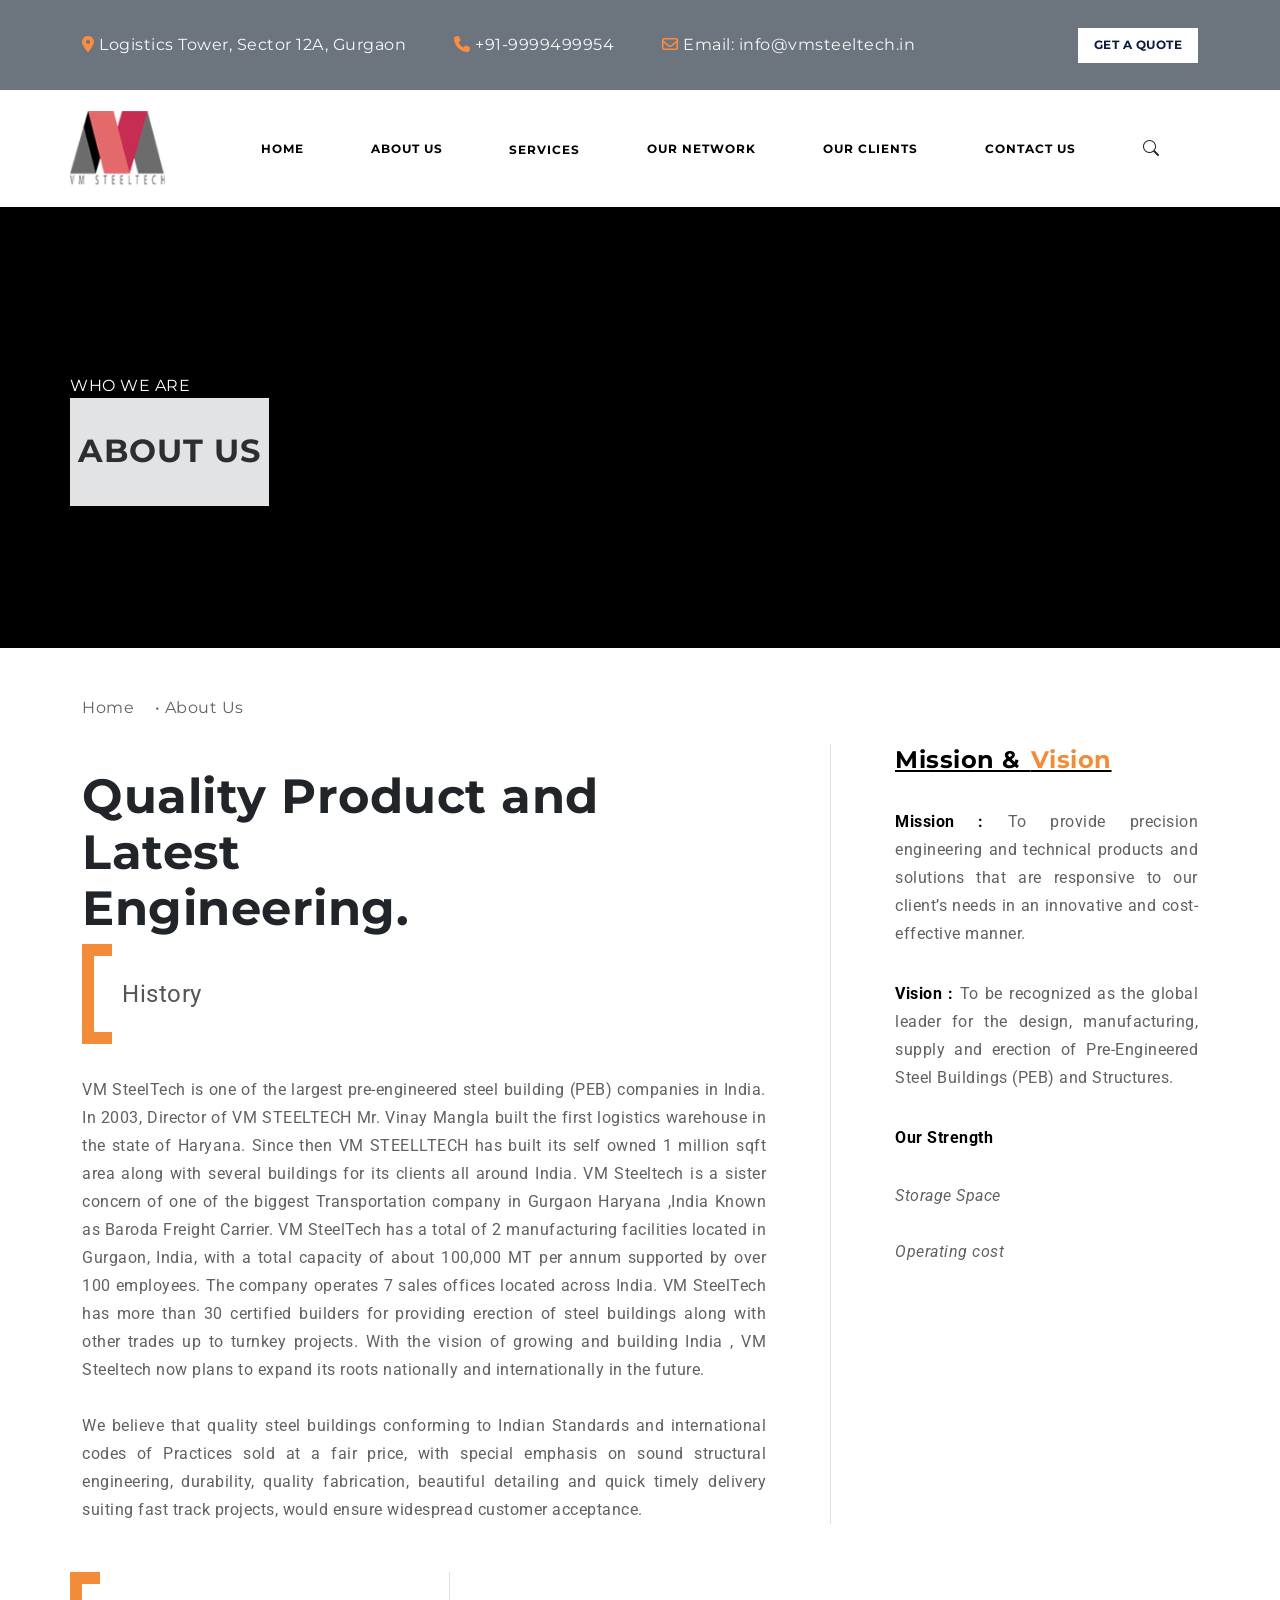
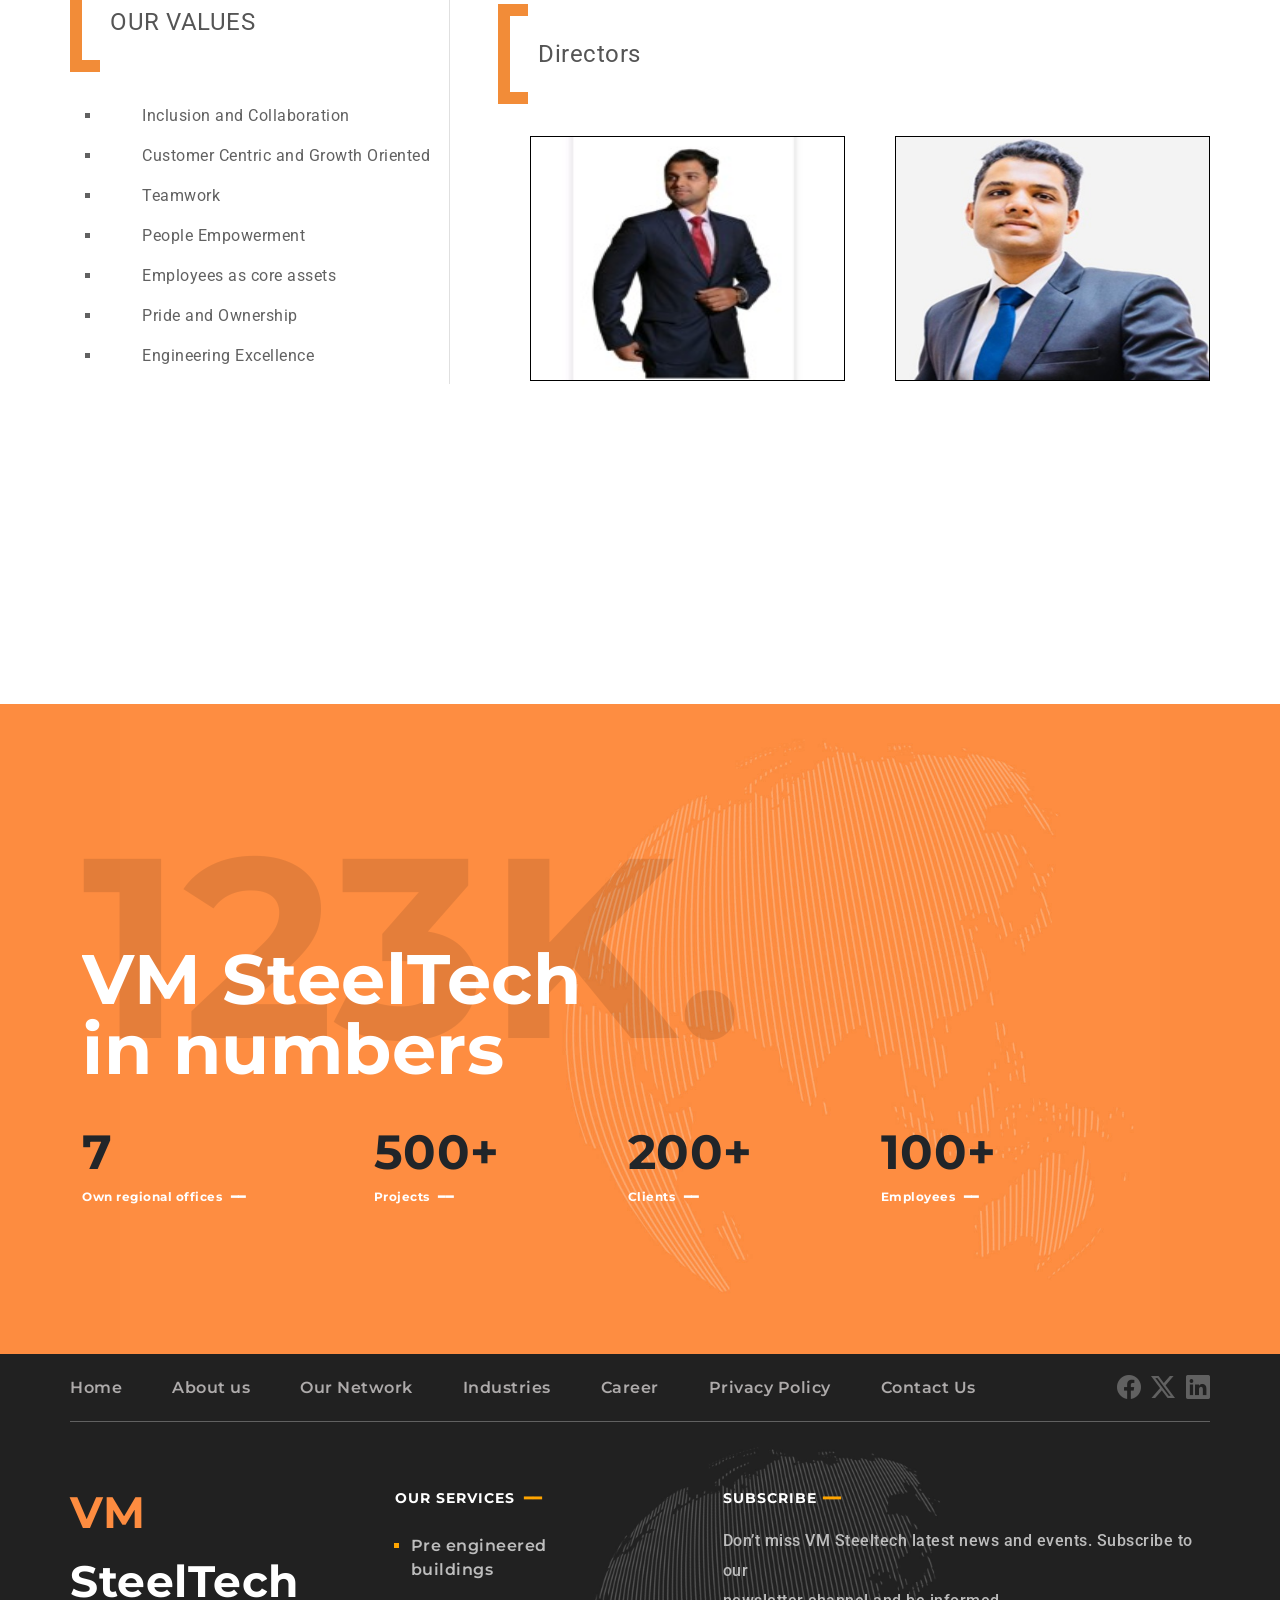
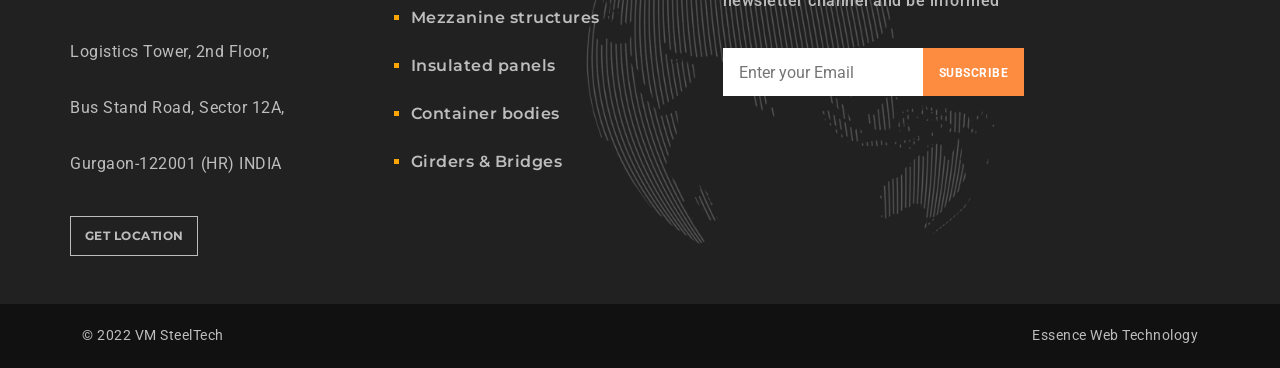
==== Aboutus.html @ c7e27b88 "Initial commit" ====
<!DOCTYPE html>
<html lang="en">

<head>
    <meta charset="UTF-8">
    <meta name="viewport" content="width=device-width, initial-scale=1.0">
    <title>Top Navbar</title>

    <link rel="preconnect" href="https://fonts.googleapis.com">
    <link rel="preconnect" href="https://fonts.gstatic.com" crossorigin>
    <link
        href="https://fonts.googleapis.com/css2?family=Montserrat:ital,wght@0,100..900;1,100..900&family=Poppins:ital,wght@0,100;0,200;0,300;0,400;0,500;0,600;0,700;0,800;0,900;1,100;1,200;1,300;1,400;1,500;1,600;1,700;1,800;1,900&family=Roboto:ital,wght@0,100..900;1,100..900&display=swap"
        rel="stylesheet">

    <link rel="stylesheet" href="https://cdn.jsdelivr.net/npm/bootstrap-icons@1.13.1/font/bootstrap-icons.min.css">
    <link href="https://cdn.jsdelivr.net/npm/bootstrap@5.3.8/dist/css/bootstrap.min.css" rel="stylesheet">
    <link href="https://cdn.jsdelivr.net/npm/bootstrap@5.3.8/dist/css/bootstrap.min.css" rel="stylesheet">
    <link rel="stylesheet" href="https://cdnjs.cloudflare.com/ajax/libs/font-awesome/6.7.2/css/all.min.css">
    <link href="https://cdn.jsdelivr.net/npm/bootstrap@5.3.8/dist/css/bootstrap.min.css" rel="stylesheet">
    <link rel="stylesheet" href="https://cdn.jsdelivr.net/npm/bootstrap-icons@1.11.3/font/bootstrap-icons.min.css">


    <link rel="stylesheet" href="style.css">
</head>

<body>
    <script src="https://cdn.jsdelivr.net/npm/bootstrap@5.3.8/dist/js/bootstrap.bundle.min.js"></script>

    <div class="whole-content">

        <div class="top-bar bg-secondary align-content-center" style="height:10vh">
            <div class="container">
                <div class=" top d-flex  align-content-center">
                    <div class="d-flex flex-column flex-md-row align-self-center" ;">
                        <div class="nav me-5">
                            <a class="text-decoration-none text-light" href="#">
                                <i class="fas fa-location-dot"></i>
                                Logistics Tower, Sector 12A, Gurgaon
                            </a>
                        </div>

                        <div class="nav me-5">
                            <a class="text-decoration-none text-light" href="#">
                                <i class="fas fa-phone"></i>
                                +91-9999499954
                            </a>
                        </div>
                        <div class="nav me-5">
                            <a class="text-decoration-none text-light" href="#">
                                <i class="far fa-envelope"></i>
                                Email: info@vmsteeltech.in
                            </a>
                        </div>
                    </div>
                    <div class=" d-flex align-items-center quote-btn-container">
                        <button class="quote-btn ">
                            GET A QUOTE
                        </button>
                    </div>
                </div>
            </div>
        </div>
        <div class="container nav-content d-flex align-items-center" style="height: 13vh;">

            <div class="logo-div">
                <img class="logo" src="vm-steels-logo.png" width="100" height="75" alt="Logo">
            </div>

            <div class="nav-links desktop-menu align-items-center">
                <a class="link fw-bold m-3" href="index.html">HOME</a>
                <a class="link fw-bold m-3" href="Aboutus.html">ABOUT US</a>
                <div class="services-menu m-3">
                    <a class="link fw-bold" href="#">SERVICES</a>

                    <div class="services-dropdown">
                        <a href="./services.html">Pre Engineered Buildings</a>
                        <a href="./mezzanine.html">Mezzanine Structures</a>
                        <a href="./insulated.html">Insulated Panels</a>
                        <a href="./container.html">Container Bodies</a>
                        <a href="./griders.html">Girders & Bridges</a>
                    </div>
                </div>
                <a class="link fw-bold m-3" href="./Ournetwork.html">OUR NETWORK</a>
                <a class="link fw-bold m-3" href="./ourclients.html">OUR CLIENTS</a>
                <a class="link fw-bold m-3" href="./contactus.html">CONTACT US</a>

                <i class="bi bi-search m-3"></i>
            </div>

            <button class="navbar-toggler ms-auto border-0 bg-transparent" type="button" data-bs-toggle="offcanvas"
                data-bs-target="#mobileMenu">

                <i class="bi bi-list"></i>

            </button>

            <div class="offcanvas offcanvas-start" tabindex="-1" id="mobileMenu">

                <div class="offcanvas-header">

                    <button type="button" class="btn-close ms-auto" data-bs-dismiss="offcanvas">
                    </button>

                </div>

                <div class="offcanvas-body">

                    <div class="mobile-menu">

                        <a class="link" href="./index.html">HOME</a>

                        <a class="link" href="Aboutus.html">ABOUT US</a>

                        <details class="mobile-services">

                            <summary>SERVICES</summary>

                            <div class="mobile-submenu">

                                <a href="./services.html">Pre Engineered Buildings</a>
                                <a href="./mezzanine.html">Mezzanine Structures</a>
                                <a href="./insulated.html">Insulated Panels</a>
                                <a href="./container.html">Container Bodies</a>
                                <a href="./griders.html">Girders & Bridges</a>

                            </div>

                        </details>

                        <a class="link" href="./Ournetwork.html">OUR NETWORK</a>

                        <a class="link" href="./ourclients.html">OUR CLIENTS</a>

                        <a class="link" href="./contactus.html">CONTACT US</a>

                        <i class="bi bi-search"></i>

                    </div>

                </div>
            </div>

        </div>
        <div class="container-fluid hero-section d-flex justify-content-md-between bg-black text-white "
            style="height: 49vh; width:100%;">
            <div class="container hero-part">
                <div class="d-flex align-items-center">
                    <header class="section-header1" style="height:12vh">
                        <p class="para2 m-0">WHO WE ARE</p>
                        <h1
                            class=" h-100 heading fw-bold bg-secondary-subtle text-secondary-emphasis d-flex  align-items-center p-2">
                            ABOUT US</h1>

                    </header>
                </div>
            </div>
        </div>

        <div class="container mt-5">
            <div class="row col-row">
                <div class=" col-12 col-lg-8 top-left">
                    <div class="heading-top">
                        <a class="link1" href="#">Home</a>
                        <span class="link2">• About Us</span>
                    </div>
                    <div class="heading-part mt-5 ">
                        <h1 class="heading1">
                            Quality Product and Latest <br> Engineering.
                        </h1>
                        <div class="values-section">
                            <div class="left-bracket"></div>
                            <h2>History</h2>
                        </div>
                        <p class="content">
                            VM SteelTech is one of the largest pre-engineered steel building (PEB) companies in
                            India.
                            In
                            2003, Director of VM STEELTECH Mr. Vinay Mangla built the first logistics warehouse in
                            the
                            state
                            of Haryana. Since then VM STEELLTECH has built its self owned 1 million sqft area along
                            with
                            several buildings for its clients all around India. VM Steeltech is a sister concern of
                            one
                            of
                            the biggest Transportation company in Gurgaon Haryana ,India Known as Baroda Freight
                            Carrier. VM
                            SteelTech has a total of 2 manufacturing facilities located in Gurgaon, India, with a
                            total
                            capacity of about 100,000 MT per annum supported by over 100 employees. The company
                            operates
                            7
                            sales offices located across India. VM SteelTech has more than 30 certified builders for
                            providing erection of steel buildings along with other trades up to turnkey projects.
                            With
                            the
                            vision of growing and building India , VM Steeltech now plans to expand its roots
                            nationally
                            and
                            internationally in the future.<br><br>

                            We believe that quality steel buildings conforming to Indian Standards and international
                            codes
                            of Practices sold at a fair price, with special emphasis on sound structural
                            engineering,
                            durability, quality fabrication, beautiful detailing and quick timely delivery suiting
                            fast
                            track projects, would ensure widespread customer acceptance.

                        </p>
                    </div>
                </div>

                <div class=" col-12 col-lg-4 top-right mt-5">
                    <u> Mission & 
                        <span class="text"> Vision</span>
                    </u><br>
                    <p class="content">
                    <p class="para">
                        <b>Mission : </b>
                        To provide precision engineering and technical products and solutions that are
                        responsive to our client’s needs in an innovative and cost-effective manner.<br>
                    <p class="para">
                        <b>Vision :</b> To be recognized as the global leader for the design, manufacturing, supply
                        and
                        erection of Pre-Engineered Steel Buildings (PEB) and Structures.<br>
                    </p>
                    <p class="para">
                        <b>Our Strength</b><br>
                    <p class="para1">Storage Space</p>
                    <p class="para1">Operating cost</p>
                    </p>
                    </p>
                </div>
            </div>
        </div>
        <div>

        </div>
        <div class="container">
            <div class="row col-row">
                <div class="col-12 col-lg-4 bottom-left p-0 mt-5">
                    <div class="values-section value-bracket">
                        <div class="left-bracket "></div>
                        <h2>OUR VALUES</h2>
                    </div>
                    <div class="ul">
                        <ul>
                            <li class="list">Inclusion and Collaboration</li>
                            <li class="list mt-3">Customer Centric and Growth Oriented</li>
                            <li class="list mt-3">Teamwork</li>
                            <li class="list mt-3">People Empowerment</li>
                            <li class="list mt-3">Employees as core assets</li>
                            <li class="list mt-3">Pride and Ownership</li>
                            <li class="list mt-3">Engineering Excellence</li>
                        </ul>
                    </div>
                </div>
                <div class="col-12 col-lg-8 bottom-right mt-5">
                    <div class="directors">
                        <div class="values-section">
                            <div class="left-bracket"></div>
                            <h2>Directors</h2>
                        </div>

                        <div class="images d-flex ">
                            <img class="founders" src="./Pushkar_mangla.jpeg" class="img-fluid" alt=".." width="320px"
                                height="245px">
                            <img class="founders" src="./Anuj_mangla.jpeg" class="img-fluid" alt="..." width="320px"
                                height="245px">
                        </div>

                    </div>
                </div>
            </div>
        </div>

        <div class="container-fluid bottom-container" style="width: 100%; height: 650px;">
            <div class="container bottom-content">
                <div class="title-box1">
                    <div class="background-title">123K.</div>
                    <div class="tech-content">
                        <div class="text-bottom fw-bold">VM SteelTech<br>in numbers </div>
                        <div class="info-contain">
                            <div class="wrap">
                                <div class="office-info fw-bold">
                                    <span class="numbers">7</span>
                                    <span class="details">Own regional offices   ━━</span>
                                </div>
                                <div class="project-info fw-bold">
                                    <span class="numbers">500+</span>
                                    <span class="details">Projects   ━━</span>
                                </div>
                            </div>
                            <div class="wrap">
                                <div class="client-info fw-bold">
                                    <span class="numbers">200+</span>
                                    <span class="details fw-bold">Clients   ━━</span>
                                </div>
                                <div class="employee-info fw-bold">
                                    <span class="numbers">100+</span>
                                    <span class="details">Employees   ━━</span>
                                </div>
                            </div>
                        </div>
                    </div>
                </div>
            </div>
        </div>
    </div>

    <footer class="footer">
        <section class="footer-section">
            <div class="container footer-navbar navigations d-flex align-items-center">
                <div class="content-navbar d-flex fw-bold">
                    <a class="nav-link1" href="..">Home</a>
                    <a class="nav-link1" href="..">About us</a>
                    <a class="nav-link1" href="..">Our Network</a>
                    <a class="nav-link1" href="..">Industries</a>
                    <a class="nav-link1" href="..">Career</a>
                    <a class="nav-link1" href="..">Privacy Policy</a>
                    <a class="nav-link1" href="..">Contact Us</a>
                </div>
                <div class="icons">
                    <a class="social-icons" href=""><i class="bi bi-facebook" ;></i></a>
                    <a class="social-icons" href=""><i class="bi bi-twitter-x"></i></a>
                    <a class="social-icons" href=""><i class="bi bi-linkedin"></i></a>
                </div>
            </div>
            <div class="container footer-container">
                <div class="left-column vm-heading">
                    <h2 class="column-heading">VM</h2>
                    <h2 class="Column-heading1">SteelTech</h2>
                    <div class="para-content">
                        <p class="address">Logistics Tower, 2nd Floor,</p>
                        <p class="address">Bus Stand Road, Sector 12A,</p>
                        <p class="address">Gurgaon-122001 (HR) INDIA</p>
                    </div>
                    <div class="location-button">
                        <button class="button-location">GET LOCATION</button>
                    </div>
                </div>
                <div class="middle-column middle">
                    <div class="middle-column-inner">
                        <h4 class="middle-heading fw-bold">OUR SERVICES
                            <p class="line">   ━━</p>
                        </h4>
                        <ul class="middle-list">
                            <li class="list1">Pre engineered buildings</li>
                            <li class="list1">Mezzanine structures</li>
                            <li class="list1">Insulated panels</li>
                            <li class="list1">Container bodies</li>
                            <li class="list1">Girders & Bridges</li>
                        </ul>
                    </div>
                </div>
                <div class="subscribe-part subs">
                    <h4 class="middle-heading1 fw-bold">SUBSCRIBE
                        <p class="line">  ━━</p>
                    </h4>
                    <p class="middle-para">Don’t miss VM Steeltech latest news and events. Subscribe to
                        our<br>newsletter channel and be informed</p>
                    <form>
                        <input class="email" type="email" placeholder="Enter your Email">
                        <input class="submit-btn fw-bold " type="submit" value="SUBSCRIBE" name="subscribe">
                    </form>
                </div>
            </div>
            <div class=" container-fluid bottom-footer">
                <div class="container bottom-content1">
                    <p footer-heading>© 2022 VM SteelTech</p>
                    <p footer-heading>Essence Web Technology</p>
                </div>
            </div>
        </section>
    </footer>
    </div>
    </div>
    </div>
    </div>
</body>
</html>
---- style.css ----
@import url('https://fonts.googleapis.com/css2?family=Montserrat:ital,wght@0,100..900;1,100..900&family=Poppins:ital,wght@0,100;0,200;0,300;0,400;0,500;0,600;0,700;0,800;0,900;1,100;1,200;1,300;1,400;1,500;1,600;1,700;1,800;1,900&family=Roboto:ital,wght@0,100..900;1,100..900&display=swap');

body {
    font-family: 'montserrat';
    letter-spacing: 0.5px;
}

.quote-btn {
    background: #fff;
    color: #0d1b3e;
    font-weight: 700;
    letter-spacing: 0.5px;
    font-size: 12px;
    border-radius: 0;
    border: none;
    width: 120px;
    height: 35px;
}

.quote-btn:hover {
    background: #ff8c3a;
    color: #fff;
}

.link {
    font-family: "Montserrat";
    text-decoration: none;
    color: #212121;
    font-weight: 700;
    font-size: 12px;
    letter-spacing: 1px;
}

.container-1 {
    gap: 30rem;
    padding: 0px;
    margin-left: 35px;
    margin-right: 35px;
}

.bi2 {
    display: none;
}

.heading {
    font-family: "Montserrat";
    letter-spacing: 1px;
    font-size: 2rem;
    font-weight: 700;
}

.hero-section {
    background-image: url(./Gemini_Generated_Image_j08r9sj08r9sj08r.png);
    background-size: cover;
    background-position: center;
    background-repeat: no-repeat;
}

.link1 {
    font-size: 1rem;
    text-decoration: none;
    color: #616161;
}

.link2 {
    font-size: 1rem;
    text-decoration: none;
    color: #616161;
    margin-left: 1rem;
}


.history {
    font-size: 28px;
    color: #4a4a4a;
    font-weight: 400;
}

.heading1 {
    font-size: 3rem;
    font-weight: 700;
    line-height: 56px;
}

.content {
    font-family: "Roboto";
    font-size: 1rem;
    color: #616161;
    line-height: 28px;
    font-weight: 400;
    letter-spacing: 0.5;
    text-align: justify;
}

u {
    color: black;
    font-family: "Montserrat";
    font-size: 24px;
    font-weight: 700;
    line-height: 2rem;
}

.text {
    font-family: "Montserrat";
    font-size: 24px;
    color: #f28c38;

}

b {
    color: black;
}

.para {
    margin-top: 2rem;
    text-align: justify;
    font-family: "Roboto";
    font-size: 16px;
    color: #616161;
    line-height: 28px;
    letter-spacing: 0.5px;
}

.para1 {
    margin-top: 2rem;
    text-align: justify;
    font-family: "Roboto";
    font-size: 16px;
    color: #616161;
    font-style: italic;
}

.top-right {
    border-left: 1px solid #e0e0e0;
}

.col-8 {
    padding-right: 5rem;
}

.bottom-left {
    border-right: 1px solid #e0e0e0;

}


.list {
    font-family: "Roboto";
    color: #616161;
}

.founders {
    border: 1px solid black;
}

.directors {
    display: flex;
    flex-direction: column;
}

.images {
    padding-left: 2rem;
    gap: 50px;
}

.bottom-right {
    display: flex;
    flex-direction: column;
    padding-top: 2rem;
    padding-right: 0px;
}

.bottom-container {
    background: #fd8c40 url(./vmsteelsbackground.jpg);
    background-position: center;
    background-size: contain;
    background-repeat: no-repeat;
    margin-top: 20rem;
}


.background-title {
    position: absolute;
    top: 50px;
    font-size: 256px;
    font-weight: 700;
    color: rgba(0, 0, 0, 0.1);
    z-index: 1;

}

.title-box1 {
    position: relative;
    min-height: 650px;
    overflow: hidden;
}


.text-bottom {
    font-size: 70px;
    line-height: 70px;
    color: white;
    position: relative;
    z-index: 3;
    padding-top: 240px;


}

.office-info {
    display: flex;
    flex-direction: column;
}

.project-info {
    display: flex;
    flex-direction: column;
}

.client-info {
    display: flex;
    flex-direction: column;
}

.employee-info {
    display: flex;
    flex-direction: column;
}

.info-contain {
    display: flex;
    gap: 8rem;
    margin-top: 2rem;
}

.numbers {
    font-size: 48px;
}

.details {
    font-size: 12px;
    color: #fff;
}

.content-navbar {
    text-decoration: none;
    font-weight: bold;
    gap: 50px;
}

.nav-link1 {
    text-decoration: none;
    color: #aeabab;
    font-size: 1rem;
    font-weight: 600;
    line-height: 28px;
    letter-spacing: 0.5px;

}

.footer-navbar {
    border-bottom: 1px solid #616161;
    gap: 160px;
    padding: 0px;
    display: flex;
    justify-content: space-between;
    background: #212121;
    padding: 0px;
    height: 68px;
    width: 100%;
    gap: 50px;

}

.outer {
    background: red;
}

.icons {
    display: flex;
    gap: 10px;
}

.social-icons {
    text-decoration: none;
    color: #616161;
    font-size: 24px;
}


.footer-container {
    background: #212121 url(./globus_image_large_dark_bg.jpg);
    background-position: center;
    background-size: contain;
    background-repeat: no-repeat;
    display: flex;
    height: auto;
    width: 100%;
    padding: 0px;
}

.column-heading {
    font-size: 44px;
    color: #fd8c40;
    text-align: left;
    font-weight: bold;
}

.Column-heading1 {
    font-size: 44px;
    color: #fff;
    text-align: left;
    font-weight: bold;
    margin-top: 1rem;
}

.para-content {
    color: #bdbdbd;
    font-size: 1rem;
    font-weight: 400;
    font-family: "Roboto";
}

.address {
    margin-top: 2rem;
}

.button-location {
    display: flex;
    color: #bdbdbd;
    border: 1px solid #bdbdbd;
    background-color: #212121;
    height: 2.5rem;
    width: 8rem;
    font-size: 12px;
    font-weight: 700;
    letter-spacing: 0.5px;
    justify-content: center;
    align-items: center;
}

.location-button {
    margin-top: 2.5rem;
    margin-bottom: 2rem;
}

.left-column {
    padding-top: 4rem;
    padding-left: 9rem;
}

.middle-column {
    padding-top: 4rem;
    padding-left: 5rem;
}

.middle-heading {
    color: #fff;
}

.middle-heading {
    font-family: "montserrat";
    font-size: 14px;
    line-height: 24px;
    letter-spacing: 1px;
    display: inline-block;

}

.middle-heading1 {
    font-family: "montserrat";
    font-size: 14px;
    line-height: 24px;
    letter-spacing: 1px;
    display: flex;
    color: #fff;
}


.middle-list {
    color: #bdbdbd;
    font-weight: 600;
    font-size: 16px;
    letter-spacing: 0.5px;
}

.list1 {
    margin-top: 1.5rem;
}

.middle-para {
    font-size: 1rem;
    font-weight: 500;
    color: #bdbdbd;
}

.submit-btn {
    position: absolute;
    width: auto;
    height: 3rem;
    font-size: 12px;
    letter-spacing: 0.5px;
    padding: 1rem;
    align-items: center;
    background-color: #fd8c40;
    border: none;
    color: #fff;
}

.email {
    height: 3rem;
    width: 30rem;
    padding: 1rem;
    border: none;
}

.subscribe-part {
    padding-top: 4rem;
    padding-left: 6rem;
    font-family: "Roboto";
}

.middle-para {
    margin-top: 1rem;
    line-height: 30px;
}

form {
    margin-top: 2rem;
}

.footer {
    position: relative;
    bottom: 0;
    left: 0;
    width: 100%;
    z-index: 1;
    background: #212121;
}

.hero {
    background: url(./Gemini_Generated_Image_iswa44iswa44iswa.png);
    background-position: center;
    background-repeat: no-repeat;
}

.hero-back {
    background: url(./Gemini_Generated_Image_j08r9sj08r9sj08r.png);
    background-position: center;
    background-repeat: no-repeat;
    background-size: contain;
}

.hero-part {
    padding: 0px;
    display: flex;
    align-items: center;
}

.whole-content {
    position: relative;
    z-index: 2;
    background: #fff;
}

.bottom-footer {
    background-color: #111;
    width: 100%;
}

.bottom-content1 {
    color: #bdbdbd;
    display: flex;
    justify-content: space-between;
    margin-top: 1rem;
    font-size: 14px;
    font-weight: 400;
    font-family: "Roboto";
    align-items: center;
    height: 4rem;
}

.footer-heading {
    margin-bottom: 0px;
}

ul {
    list-style-type: square;

}

.list1::marker {
    color: orange;
}

.line {
    color: orange;
}

.middle-heading {
    display: flex;
}

.text-bottom-part {
    font-size: 70px;
    line-height: 70px;
    color: white;
    position: relative;
    z-index: 3;
}

.wrap {
    display: flex;
    gap: 8rem;
}

.fas {
    color: #fd8c40;
}

.far {
    color: #fd8c40;
}


/* Desktop */
.navbar-toggler {
    display: none;
}

.desktop-menu {
    width: 100%;
    display: flex;
    justify-content: space-evenly;
}

.link {
    text-decoration: none;
    color: #000;
    font-weight: 500;
}

.values-section {
    display: flex;
    align-items: center;
    gap: 10px;
    font-family: "Roboto";
    font-size: 24px;
    font-weight: 700;
}

.left-bracket {
    margin-bottom: 2rem;
    margin-left: 0rem;
    width: 30px;
    height: 100px;
    border-left: 12px solid #f28c38;
    border-top: 12px solid #f28c38;
    border-bottom: 12px solid #f28c38;
}

.left-bracket1 {
    margin-bottom: 2rem;
    margin-left: 0rem;
    width: 30px;
    height: 100px;
    border-left: 12px solid #f28c38;
    border-top: 12px solid #f28c38;
    border-bottom: 12px solid #f28c38;
}

.values-section h2 {
    margin: 0;
    font-size: 24px;
    font-weight: 400;
    color: #555;
    font-family: "Roboto";
    margin-bottom: 2rem;

}

.top {
    display: flex;
    justify-content: space-between;
}


.services-menu {
    position: relative;
    display: inline-block;
}

.services-dropdown {
    position: absolute;
    top: 100%;
    left: 50%;
    transform: translateX(-50%);
    min-width: 320px;
    background: #f4f4f4;
    border-top: 4px solid #f28c38;
    display: none;
    flex-direction: column;
    padding: 15px 0;
    box-shadow: 0 10px 25px rgba(0, 0, 0, .15);
    z-index: 9999;
}

.services-dropdown a {
    text-decoration: none;
    color: #666;
    font-weight: 600;
    padding: 16px 35px;
    transition: .3s;
}

.services-dropdown a:hover {
    background: #e9e9e9;
    color: #f28c38;
}

.services-menu:hover .services-dropdown {
    display: flex;
}

.nav-content {
    gap: 300px;
    padding: 0px;
}


/* Mobile */
@media (max-width: 992px) {

    .desktop-menu {
        display: none;
    }

    .navbar-toggler {
        display: block;
        font-size: 30px;
        cursor: pointer;
    }

    .mobile-menu-wrapper {
        position: absolute;
        top: 90px;
        right: 15px;
        z-index: 1000;
    }


    .mobile-menu {
        width: 250px;
        background: #fff;
        border-radius: 15px;
        padding: 20px;
        display: flex;
        flex-direction: column;
        gap: 15px;

        box-shadow: 0 10px 30px rgba(0, 0, 0, 0.15);
    }

    .mobile-menu .link {
        margin-right: 0 !important;
        transition: 0.3s;
    }

    .mobile-menu .link:hover {
        transform: translateX(5px);
        color: #0d6efd;
    }

    .mobile-menu .bi-search {
        font-size: 20px;
        cursor: pointer;
        margin-top: 5px;
    }


    .container-1 {
        margin-left: 3rem;
    }

    .bottom-footer {
        display: flex;
        flex-direction: column;
        align-items: center;
    }
}

p {
    margin-bottom: 0px;
}

/* SERVICES  */
.mobile-menu {
    display: flex;
    flex-direction: column;
}

.mobile-menu a {
    text-decoration: none;
    color: #333;
    font-weight: 600;
    padding: 15px 0;
}

.mobile-services {
    padding: 15px 0;
}

.mobile-services summary {
    cursor: pointer;
    font-weight: 600;
    list-style: none;
}

.mobile-submenu {
    padding-left: 20px;
    margin-top: 10px;
}

.mobile-submenu a {
    display: block;
    padding: 10px 0;
    color: #f28c38;
    font-size: 0.8rem;
}

.offcanvas {
    width: 300px !important;
}

.navbar-toggler {
    display: none;
}

/* Mobile */
@media(max-width:768px) {

    .desktop-menu {
        display: none !important;
    }

    .navbar-toggler {
        display: block;
        font-size: 30px;
    }

}


@media (min-width: 768px) and (max-width: 992px) {
    .nav {
        font-size: 0.6rem;
    }

    .navbar-toggler {
        display: block;
    }
}

@media (min-width: 365px) and (max-width: 768px) {

    .desktop-menu {
        display: none
    }


    .navbar-toggler {
        display: block;
        font-size: 30px;
    }

    .mobile-menu-wrapper {
        position: absolute;
        top: 90px;
        right: 10px;
        z-index: 1000;
    }

    .mobile-menu {
        width: 220px;
        padding: 15px;
        border-radius: 12px;
    }

    .mobile-menu .link {
        font-size: 14px;
    }

}

@media(max-width:992px) {

    .navbar-toggler {
        position: absolute;
        right: 15px;
        z-index: 9999;
    }

    .desktop-menu {
        display: none;
    }

}



/* MEDIAQUERIES */
@media (max-width: 768px) {
    .nav {
        font-size: 0.7rem;
    }

    .quote-btn {
        margin-right: 1rem;
        height: 4vh;
        width: 20vw;
        font-size: 0.5rem;
    }

    .bottom-container {
        padding: 0px;
    }

    .container-1 {
        display: flex;
        padding-left: 2rem;
        padding-right: 2rem;
    }

    .container-1 {
        margin-left: 0px;
    }

    .logo {
        height: 55px;
        width: 70px;
        border: none;
    }

    .bi1 {
        display: none;
    }

    .bi2 {
        display: flex;

    }

    .col-row {
        display: flex;
        flex-direction: column;
        padding-right: 0px;
    }

    .top-right {
        align-items: center;
        border: none;

    }

    .top-left {
        text-align: justify;
    }

    u {
        font-size: 24px;
        font-weight: 700;
        line-height: 2rem;
        display: flex;
    }

    .bottom-left {
        display: flex;
        flex-direction: column;
        border: none;
        padding-left: 2rem;

    }

    .row {
        display: flex;
        flex-direction: column;
    }

    .bottom-right {
        width: 350px;
        padding-left: 0px;

    }

    .directors {
        display: flex;
        padding-right: 2rem;
        padding: 0px;
    }

    .images {
        display: flex;
        flex-direction: column;
        background-position: center;
        background-size: contain;
    }

    .heading1 {
        display: flex;
        font-size: 2rem;
        font-weight: 700;
    }

    .bottom-container {
        display: flex;
        flex-direction: column;
    }

    .background-title {
        font-size: 96px;
        left: 0px;
    }

    .text-bottom {
        font-size: 32px;
        padding-top: 7rem;
        line-height: 2.7rem;
    }

    .info-contain {
        display: flex;
        flex-direction: column;
        height: 20rem;
        gap: 5px;
    }

    .wrap {
        display: flex;
        flex-direction: column;
        gap: 5px;
    }


    .bottom-container {
        height: 700px;
    }

    .content-navbar {
        display: flex;
        flex-direction: column;
        gap: 5px;
    }

    .whole-content {
        margin-bottom: 0px;
    }

    .footer-navbar {
        height: 300px;
        justify-content: space-between;
        padding-right: 3rem;
    }

    .icons {
        color: white;
    }

    .icons {
        display: flex;
        gap: 10px;
        min-width: 100px;
    }

    .footer-container {
        display: flex;
        flex-direction: column;
        height: auto;
        min-height: 100vh;
    }

    .footer-section {
        display: flex;
        flex-direction: column;
        height: auto;
    }

    .bottom-footer {
        height: auto;
    }

    .footer {
        position: relative;
        height: auto;
        min-height: auto;
    }

    .left-column {
        padding-left: 3rem;
        padding-top: 2rem;
        padding-bottom: 2rem;
    }

    .email {
        width: 290px;
        display: flex;
        flex-direction: column;
        margin-bottom: 1rem;

    }

    .submit-btn {
        width: 290px;
    }

    .middle-column {
        padding-left: 3rem;
        padding-top: 2rem;
        padding-bottom: 2rem;
        border-top: 1px solid #bdbdbd;
    }

    .subscribe-part {
        padding-left: 3rem;
        padding-top: 2rem;
        padding-bottom: 2rem;
        border-top: 1px solid #bdbdbd;
        margin-bottom: 2rem;
    }


    .bottom-content1 {
        display: flex;
        justify-content: space-between;
        flex-direction: column;
        margin: 0px;
        padding-top: 1rem;

    }


    .directors {
        padding-right: 0px;
    }

    .director-heading {
        padding-left: 0rem;
    }

    .bottom-left-content {
        padding-left: 0rem;
    }
}


@media (min-width: 340px)and (max-width:576px) {
    .link1 {
        position: relative;
        float: left;
    }

    .section-header1 {
        padding-left: 1rem;
    }

    .heading {
        padding: 2rem;
    }

    .value-bracket {
        padding-left: 1rem;
    }

    .directors {
        padding-left: 1rem;
    }

    .section-header {
        padding-left: 1rem;
    }

    .top-left {
        text-align: justify;
    }

    .nav-content {
        padding-left: 1rem;
    }


    .images {
        padding-left: 0px;
    }

    .left-column {
        padding-left: 3rem;
    }

    .middle-column {
        padding-left: 3rem;
    }

    .subscribe-part {
        padding-left: 3rem;
    }

    .middle-list {
        padding-left: 1rem;
    }
}

@media (min-width: 445px)and (max-width:768px) {

    .left-column {
        padding-left: 3rem;
    }

    .middle-column {
        padding-left: 3rem;
    }

    .subscribe-part {
        padding-left: 3rem;
    }
}


@media (min-width: 445px)and (max-width:650px) {

    .middle-list {
        padding-left: 1rem;
    }

}


@media (min-width: 768px)and (max-width:992px) {
    .link {
        font-size: 0.8rem;
    }

    u {
        display: flex;
        font-size: 19px;
    }

    .text {
        font-size: 19px;
    }

    .top-right {
        border: none;
        padding-left: 0px;
    }


    .bottom-left {
        padding-right: 1rem;
    }

    .images {
        gap: 20px;
    }

    .background-title {
        left: 0px;
        top: 10px;
    }

    .text-bottom {
        padding-top: 200px;
    }

    .info-contain {
        gap: 13rem;
    }

    .wrap {
        display: flex;
        flex-direction: column;
        gap: 1rem;
    }


    .nav-link1 {
        font-size: 0.7rem;
    }

    .content-navbar {
        gap: 15px;
        justify-content: space-between;

    }

    .social-icons {
        font-size: 16px;
        padding-left: 0px;
    }

    .whole-content {
        margin-bottom: 0px;
    }

    .icons {
        color: white;
    }

    .icons {
        display: flex;
        gap: 10px;
        min-width: 100px;
    }

    .footer-container {
        display: flex;
        flex-direction: column;
        height: auto;
        min-height: 100vh;
    }

    .footer-section {
        display: flex;
        flex-direction: column;
        height: auto;
    }

    .bottom-footer {
        height: auto;
    }

    .footer {
        position: relative;
        height: auto;
        min-height: auto;
    }

    .left-column {
        padding-left: 3rem;
        padding-top: 2rem;
        padding-bottom: 2rem;
    }

    .email {
        width: auto;
    }

    .middle-column {
        padding-left: 3rem;
        padding-top: 2rem;
        padding-bottom: 2rem;
        border-top: 1px solid #bdbdbd;
    }

    .subscribe-part {
        padding-left: 3rem;
        padding-top: 2rem;
        padding-bottom: 2rem;
        border-top: 1px solid #bdbdbd;
        margin-bottom: 3rem;
    }


    .bottom-content1 {
        display: flex;
        justify-content: space-between;
        flex-direction: column;
        margin: 0px;
        margin-top: 1rem;

    }

    .bottom-content {
        padding: 0px;
    }

    .email {
        width: 650px;
        display: flex;
        flex-direction: column;
        margin-bottom: 1rem;
    }

    .submit-btn {
        width: 650px;
    }

    .quote-btn {
        height: 2rem;
        width: 5rem;
        font-size: 0.5rem;
    }


    .middle-list {
        padding-left: 1rem;
    }

}

@media (min-width: 1108px)and (max-width:1380px) {
    .container-1 {
        gap: 9rem;
    }

    .link {
        font-size: 12px;
    }

    .nav-link1 {
        gap: 0px;
    }

    .container-1 {
        gap: 3rem;
        margin-left: 2.5rem;
    }

}

@media (min-width: 1380px)and (max-width:2000px) {


    .link {
        font-size: 12px;
    }

    .nav-link1 {
        gap: 0px;
    }

    .container-1 {
        gap: 15rem;
    }

}

@media (min-width: 1200px)and (max-width:1380px) {
    .container-1 {
        margin-left: 4rem;
    }
}

@media (min-width: 992px)and (max-width:1200px) {
    .container-1 {
        gap: 7rem;
    }

    .link {
        font-size: 12px;
    }

    .nav {
        font-size: 0.8rem;
    }
}

@media (min-width: 1090px) and (max-width: 1182px) {
    .nav {
        font-size: 0.8rem;
    }
}


@media (min-width: 992px) and (max-width: 1090px) {
    .nav {
        font-size: 0.7rem;
    }

    .container-1 {
        gap: 2rem;
    }

}



@media (min-width: 992px) and (max-width: 2000px) {
    .top-left {
        padding-right: 4rem;
    }

    .top-right {
        padding-left: 4rem;
    }


    .bottom-right {
        padding-left: 3rem;
    }


    .mobile-menu {
        display: none;
    }

    .middle-heading {
        padding-left: 1rem;
    }

    .subscribe {
        padding-left: 0px;
    }
}

@media (min-width: 1200px)and (max-width:1520px) {
    .left-column {
        padding-left: 5rem;
    }

    .footer-navbar {
        justify-content: space-between;
    }

    .email {
        width: 200px;
        height: 3rem;
    }

    .middle-heading {
        padding-left: 1rem;
    }

}

@media (min-width: 992px) and (max-width: 1200px) {
    .background-title {
        left: 0px;
    }

    .text-bottom {
        padding-top: 240px;
    }


    .nav-link1 {
        font-size: 0.8rem;
    }

    .content-navbar {
        gap: 30px;
    }

    .social-icons {
        font-size: 1rem;
    }

    .footer-navbar {
        justify-content: space-between;
    }

    .left-column {
        padding-left: 3rem;
        padding-top: 3rem;
    }

    .middle-column {
        padding-left: 2rem;
    }

    .subscribe-part {
        padding-left: 2rem;
    }

    .email {

        height: 3rem;
        width: 200px;
    }

    .middle-heading {
        padding-left: 2rem;
    }
}


/* SERVICES ---- PRE-ENGEENIRED BUILDINGS */

.hero-section1 {
    background-image: url(./Gemini_Generated_Image_iswa44iswa44iswa.png);
    background-size: cover;
    background-position: center;
    background-repeat: no-repeat;
    opacity: 90%;
}

.machines {
    height: 150px;
    width: 200px;
    margin: 1.5rem;
}

.image-content {
    gap: 30px;
    border-bottom: 1px solid #e0e0e0;
}

.Roof-head {
    font-family: "Hammersmith One";
    font-weight: 400;
    font-size: 40px;
    margin-top: 2rem;
    margin-bottom: 2rem;
    display: flex;
    justify-content: center;
    align-items: center;
}

.roof-image {
    display: flex;
    height: auto;
    width: 100%;
    display: block;
}

.page-bottom {
    display: flex;
    gap: 30px;

}

.heading-list {
    font-size: 20px;
    line-height: 28px;
    padding-top: 2rem;
    padding-bottom: 2rem
}

.page-bottom {
    flex-direction: column;
}

.heading-after-top {
    color: #ff8c3a;
}

.top-r {
    padding-left: 1rem;
}

@media (max-width: 992px) {

    .row {
        display: flex;
        flex-direction: column;
    }

    .right {
        order: 1;
    }

    .content {
        order: 1;
    }

    .page-bottom {
        order: 3;
    }

    .navigations {
        padding-left: 1rem;
    }

    .list {
        padding-left: 1.5rem;
    }

    .vm-heading {
        padding-left: 1rem;
    }

    .middle {
        padding-left: 1rem;
    }

    .subs {
        padding-left: 1rem;
    }



}




/* MEDIAQUERIES-SERVICES-PRE ENGINEERED BUILDINGS */

@media (max-width: 768px) {
    .heading {
        font-size: 1.5rem;
    }
}

@media (max-width:992px) {
    .top-l {
        padding: 1rem;
    }
}

.top-r {
    padding: 1rem;
}


@media (min-width:768px) and (max-width:992px) {
    .right {
        margin-left: 2rem;
    }
}

@media (min-width:992px) and (max-width:2000px) {
    .navigations {
        padding-left: 0rem;
    }

    .list {
        padding-left: 2.5rem;
    }

    .vm-heading {
        padding-left: 0rem;
    }

}

@media (min-width:992px) and (max-width:1400px) {
    .nav-content {
        gap: 40px;
        font-size: 1rem;
    }
}


/* MEZZANINE STRUCTURE  */
.hero-sec {
    background: url(./Gemini_Generated_Image_2fygtt2fygtt2fyg.png);
    background-repeat: no-repeat;
    background-size: cover;
}

.mezz-content {
    margin-top: 2rem;
    padding: 0px;
}

.long-bracket {
    margin-bottom: 0px;
    height: 150px;
}

.floor-applications {
    display: flex;
    gap: 20px;
    height: auto;
    width: auto;
    padding: 0px;
    margin-top: 5rem;
    margin-bottom: 4rem;

}

.application-heading {
    font-size: 18px;
    line-height: 32px;
    text-align: left;
    padding: 0px;
}

.application-headings {
    margin-top: 2rem;
}

.mezzanine-floor {
    padding-left: 3rem;
    padding-right: 0px;
}

.mezz-grid {
    padding: 0px;
}

.mezz-grid2 {
    padding-right: 0px;
}

.container-floor {
    margin-bottom: 3rem;
}

.list2 {
    font-family: "Roboto";
    color: #616161;
}

.list-unordered {
    padding: 1rem;
}

.last {
    margin-top: 4rem;
    display: flex;
    justify-content: center;
    align-items: center;
}

.last-heading {
    line-height: 32px;
}

.section-header {
    height: 12vh;
}


/* MEDIAQUERIES MAZZININE STRUCTURES */
@media (min-width: 340px)and (max-width:400px) {
    .long-bracket {
        height: 420px;
    }

    .left-bracket1 {
        width: 70px;
    }

    .section-header {
        width: 250px;
    }

}

@media (min-width: 340px)and (max-width:576px) {
    .mezz-content {
        padding-left: 1rem;
    }
}

@media (min-width: 400px)and (max-width:600px) {
    .long-bracket {
        height: 300px;
    }

    .left-bracket1 {
        width: 70px;
    }
}

@media (min-width: 600px)and (max-width:768px) {
    .long-bracket {
        height: 250px;
    }

    .left-bracket1 {
        width: 70px;
    }
}

@media (min-width: 768px)and (max-width:992px) {
    .long-bracket {
        height: 200px;
    }

    .left-bracket1 {
        width: 70px;
    }
}



@media (max-width:992px) {
    .left-bracket1 {
        width: 70px;
    }

    .mezz-content {
        padding: 1rem;
    }

    .mezzanine-floor {
        padding: 0px;
    }

    .mezz-grid2 {
        padding: 0px;
    }

    .row {
        gap: 20px;
    }

    .container-floor {
        margin-bottom: 1rem;
    }

    .last {
        margin-top: 0rem;
        text-align: center;
        padding: 1rem;
    }
}

@media (min-width:768px) and (max-width:992px) {
    .long-bracket {
        height: 250px;
    }
}


/* INSULATED PANEL PART */
.hero-section2 {
    background-image: url(./Gemini_Generated_Image_ek58ihek58ihek58.png);
    background-size: cover;
    background-position: center;
    background-repeat: no-repeat;
    opacity: 90%;
}

.tata-image {
    border-left: 1px solid #e0e0e0;
    padding: 20%;
    margin-top: 3rem;
}

.heading-after-top1 {
    color: #ff8c3a;
    font-size: 24px;
}

.insulate {
    padding-right: 7%;
}

.card-container-fluid {
    background-color: #f5f5f5;
    width: 100%;
    height: 95vh;
    padding-top: 96px;
    padding-bottom: 72px;
    display: flex;
}

.card {
    height: 55vh;
    width: 30%;
    border-radius: 0%;
    display: flex;
    align-items: center;
    padding: 40px;
    text-align: center;
    border: none;
}

.heading-text {
    gap: 15px;
    font-size: 20px;
    font-weight: 700;
    line-height: 32px;
    color: #fd8c40;
}

.text-inner {
    font-size: 16px;
    font-weight: 400;
    font-family: Roboto;
    line-height: 28px;
    letter-spacing: 0.5px;
    color: #616161;
}

.card-container {
    display: flex;
    gap: 30px;
}

.card-row {
    display: flex;
    justify-content: space-evenly;

}

.text-card {
    gap: 20px;
    display: flex;
    flex-direction: column;
}

.insulated-container {
    padding-bottom: 8rem;
}

.glasswool-image {
    margin-top: 3rem;
    margin-bottom: 5rem;
}

.height-class {
    height: 60vh;
}

.height-class1 {
    height: 40vh;
}

.height-class2 {
    height: 50vh;
}

/* MEDIAQUERIES INSULATED  */
@media (max-width:992px) {

    .card-row {
        display: flex;
        flex-direction: column;
    }

    .card-container {
        display: flex;
        flex-direction: column;
    }

    .card {
        width: 100%;
        height: auto;
    }

    .card-container-fluid {
        height: auto;
    }

    .glasswool-image {
        margin-bottom: 0px;
        margin-top: 0px;
    }

    .image-row {
        gap: 0px;
    }
}

@media (min-width:768px) and (max-width:992px) {
    .image-row {
        display: flex;
        flex-wrap: nowrap;
        width: auto;
        flex-direction: row;
        margin-top: 2rem;
        margin-bottom: 2rem;
    }

    .glasswool-image {
        height: auto;
        width: auto;
    }
}

@media (min-width:992px) and (max-width:1200px) {
    .card-container-fluid {
        height: 100vh;
    }

    .height-class {
        height: 75vh;
    }

    .height-class1 {
        height: 50vh;
    }

    .height-class2 {
        height: 55vh;
    }

}

/* CONTAINER BODIES  */
.hero-section3 {
    background-image: url(./images-container/Gemini_Generated_Image_74ylfn74ylfn74yl.png);
    background-size: cover;
    background-position: center;
    background-repeat: no-repeat;
    opacity: 90%;
}

.right-heading {
    font-size: 18px;
    line-height: 32px;
    font-weight: bold;
    margin-top: 5rem;
}

.container-image {
    border-left: 1px solid #e0e0e0;
    padding-left: 20%;
    padding-bottom: 5%;
    padding-right: 5%;
}

/* MEDIAQUERIES  */
@media (max-width:992px) {
    .container-image {
        padding-right: 5rem;
    }
}

/* GRIDERS */
.hero-section4 {
    background-image: url(./images-griders/Gemini_Generated_Image_vxck9xvxck9xvxck.png);
    background-size: cover;
    background-position: center;
    background-repeat: no-repeat;
    opacity: 90%;
}

.list2 {
    font-size: 1rem;
    font-weight: 400;
    letter-spacing: 0.5px;
    line-height: 28px;
}

.girders-list {
    padding: 1rem;
}

.girders-images-container {
    margin-bottom: 3rem;
}

/* MEDIAQUERIES GIRDERS  */


@media (min-width:768px) and (max-width:992px) {
    .girders-row {
        display: flex;
        flex-direction: row;
        flex-wrap: nowrap;
        width: 50%;
    }

    .girders-image {
        height: 100%;
        width: 100%;
    }
}

/* OURNETWORK */
.hero-section5 {
    background-image: url(./Ournetwork-images/Gemini_Generated_Image_z6sz5dz6sz5dz6sz.png);
    background-size: cover;
    background-position: center;
    background-repeat: no-repeat;
    opacity: 90%;
}

.loc-text {
    font-family: "Montserrat";
    font-weight: bold;
    font-size: 18px;
    line-height: 32px;
    text-align: left;
    margin-top: 0rem;
    display: flex;
}

.map {
    display: flex;
}

.loc-text1 {
    font-family: "Montserrat";
    font-weight: bold;
    font-size: 18px;
    line-height: 32px;
    text-align: left;
    margin-bottom: 2rem;
    margin-top: 3rem;
    display: flex;
}

.loc-text2 {
    font-family: "Montserrat";
    font-weight: bold;
    font-size: 18px;
    line-height: 32px;
    text-align: left;
    margin-bottom: 2rem;
    margin-top: 3rem;
    display: flex;
}

.network-map {
    padding-top: 2rem;
    padding-right: 4rem;
    padding-bottom: 4rem;
}

.location-part {
    display: flex;
    margin-top: 2rem;
}

.loc-text-part {
    display: flex;
    flex-direction: column;
}

.loc-tag {
    color: #555;
    font-size: 18px;
    font-family: "Roboto";
}

.social-icons4 {
    display: flex;
    flex-direction: row;
    gap: 8px;
}

.social-icons4 a {
    width: 40px;
    height: 40px;
    border: 2px solid #555;
    border-radius: 4px;
    display: flex;
    justify-content: center;
    align-items: center;
    text-decoration: none;
    color: #000;
    font-size: 20px;
}

.social-right {
    border-left: 1px solid #e0e0e0;
    padding-left: 5rem;
}

.loc-left {
    padding-right: 3rem;
    border-bottom: 1px solid #e0e0e0;
}

.left-bracket2 {
    margin-bottom: 2rem;
    margin-left: 0rem;
    width: 25px;
    height: 150px;
    border-left: 12px solid #f28c38;
    border-top: 12px solid #f28c38;
    border-bottom: 12px solid #f28c38;
}

.loc-tag {
    color: #555;
    font-size: 18px;
    font-family: "Roboto";
}

.name {
    border-color: #e0e0e0;
    margin-bottom: 24px;
    padding: 14px;
    width: 100%;
}

.Email {
    border-color: #e0e0e0;
    margin-bottom: 24px;
    padding: 14px;
    width: 100%;
}

.Number {
    margin-bottom: 24px;
    padding: 14px;
    width: 100%;
}

.form-container {
    margin-top: 2rem;
}

.send-btn {
    margin-top: 2rem;
    margin-bottom: 10rem;
    display: flex;
    align-items: center;
}

.submit-btn1 {
    width: 8rem;
    height: 3rem;
    font-size: 14px;
    font-weight: bold;
    letter-spacing: 0.5px;
    align-items: center;
    background-color: #fd8c40;
    border: none;
    color: #fff;
}

.location-part {
    display: flex;
    flex-direction: column;
}

/* MEDIAQUERIES OURNETWORK */
@media (min-width:768px) and (max-width:992px) {
    .form-container {
        order: 2;
    }

    .social-right {
        margin-bottom: 4rem;
        padding-left: 1rem;
        border: none;
        display: flex;
        flex-direction: column;
        text-align: left;
    }

    .send-btn {
        margin-bottom: 4rem;
    }

    .location-part {
        display: flex;
        flex-direction: column;
        justify-content: center;
        align-items: center;
        text-align: center;
        padding-bottom: 3rem;
    }

    .loc-text2 {
        display: block;
        align-items: center;
        text-align: center;
    }

    .network-map {
        padding-right: 0px;
        padding-bottom: 2rem;
    }

    .map {
        display: flex;
        flex-direction: column;
    }

    .loc-left {
        padding-right: 1rem;
    }

}

@media (min-width:340px) and (max-width:768px) {
    .form-container {
        order: 2;
    }

    .social-right {
        margin-bottom: 4rem;
        padding-left: 1rem;
        border: none;
        display: flex;
        flex-direction: column;
        text-align: left;
    }

    .send-btn {
        margin-bottom: 4rem;
    }

    .location-part {
        display: flex;
        flex-direction: column;
        justify-content: center;
        align-items: center;
        text-align: center;
        padding-bottom: 3rem;
    }

    .loc-text2 {
        display: block;
        align-items: center;
        text-align: center;
    }

    .network-map {
        padding-right: 0px;
        padding-bottom: 2rem;
    }

    .left-bracket2 {
        height: 250px;
        width: 50px;
    }

    .map {
        display: flex;
        flex-direction: column;
    }

    .loc-left {
        padding-right: 1rem;
    }

}

/* OUR CLIENTS */
.hero-section6 {
    background-image: url(./images-clients/ChatGPT\ Image\ Jun\ 25\,\ 2026\,\ 12_01_40\ AM.png);
    background-size: cover;
    background-position: center;
    background-repeat: no-repeat;
    opacity: 90%;
}

.clients-image {
    display: flex;
}

.image-contain {
    max-width: 300px;
    max-height: 400px;
    border: 1px solid black;
}

.image1 {
    max-width: 200px;
    max-height: 400px;
}

.logo-box {
    width: 100%;
    height: 230px;
    background: #fff;
    border: 1px solid #ddd;
    display: flex;
    justify-content: center;
    align-items: center;
    transition: 0.3s;
}

.logo-box:hover {
    transform: translateY(-5px);
    box-shadow: 0 8px 20px rgba(0, 0, 0, 0.1);
}

.logos-contain {
    margin-bottom: 7rem;
    margin-top: 3rem;
}

@media (min-width:992px) {

    .col-lg-2-4 {
        flex: 0 0 20%;
        max-width: 20%;
    }

    .logos-contain {
        padding-left: 0px;
    }

}

@media (min-width:340px) and (max-width:768px) {
    .logos-row {
        display: flex;
        flex-direction: column;
    }
}

@media (min-width:768px) and (max-width:992px) {
    .logos-row {
        display: flex;
        flex-direction: row;
    }
}

/* CONTACT US  */
.hero-section7 {
    background-image: url(./images-contactus/ChatGPT\ Image\ Jun\ 26\,\ 2026\,\ 04_22_31\ PM.png);
    background-size: cover;
    background-position: center;
    background-repeat: no-repeat;
    opacity: 90%;
}

.contact-fluid-1 {
    background: url(./world2.jpg);
    background-size: cover;
    background-position: center;
    background-repeat: no-repeat;
    height: 60vh;
    display: flex;
    align-items: center;
}

@media (max-width:992px) {
    .contact-fluid-1 {
        height: 90vh;
    }
}

/* HOME PAGE  */
.vm-heading1 {
    color: #fff;
}

.hero-section8 {
    background-image: url(./images-home/ChatGPT\ Image\ Jun\ 26\,\ 2026\,\ 03_54_24\ PM.png);
    background-size: cover;
    background-position: center;
    background-repeat: no-repeat;
    opacity: 90%;
}

.home-fluid {
    background-color: #ff696b;
    height: 25vh;
    display: flex;
    align-items: center;
    justify-content: center;
    margin-top: 2rem;
}

.home-container {
    display: flex;
    justify-content: center;


}

.home-container1 {
    margin-top: 5rem;
}

.heading-part2 {
    font-size: 48px;
}

.heading-part3 {
    font-size: 48px;
    color: rgb(253, 140, 64);
}

.heading-part-4 {
    display: flex;
    gap: 20px;
}

.home-container2 {
    margin-top: 6rem;
    background: url(./images-home/world.jpg);
    background-position: center;
    background-size: cover;
}

.grid-images {
    align-items: center;
    justify-content: center;
    padding: 0.4rem;
}

.home-row {
    display: flex;
    gap: 110px;
}

.black-fluid {
    background-color: #212121;
    margin-top: 8rem;
    height: 120vh;
}

.small-text {
    font-size: 14px;
    color: #fff;
    line-height: 24px;
    letter-spacing: 1.5px;
    font-family: "Montserrat";
}

.big-text {
    font-size: 64px;
    font-weight: 700;
    line-height: 72px;
    color: #ffffff;
    font-family: "Montserrat";
}

.wrap1 {
    display: flex;
    flex-direction: column;
    margin-top: 14rem;
    padding-left: 1rem;
}

.send-request-btn {
    background: transparent;
    color: #fff;
    font-weight: 700;
    letter-spacing: 0.5px;
    font-size: 12px;
    border-radius: 0;
    border: 1px solid #fff;
    width: 9rem;
    height: 3rem;
    margin-top: 2rem;
}

.send-request-btn:hover {
    background: #ff8c3a;
    color: black;
    border: none;
}

.chooseus-container {
    margin-top: 6rem;
    margin-bottom: 1rem;
}

.why {
    background-color: #ff8c3a;
    height: 3.5rem;
    display: flex;
    align-items: center;
}

.head-ing {
    padding-left: 1rem;
    font-size: 22px;
    color: #fff;
}

.logo-text {
    display: flex;
    margin-top: 0.5rem;
}

.home-section {
    margin-top: 4rem;
}

.bg {
    background: url(./images-home/Desktop-1.png);
    background-position: center;
    background-size: cover;
    opacity: 100%;
    height: 50vh;
    padding: 0px;
}

.bg1 {
    background: url(./images-home/a252.png);
    background-position: center;
    background-size: cover;
    padding: 0px;
}

.color-fluid {
    height: 50vh;
    background-color: rgba(0, 0, 0, 0.7);
    padding: 0px;
    display: flex;
    align-items: center;
    justify-content: center;
}

.inner-grid {
    font-size: 12px;
    line-height: 24px;
    letter-spacing: 1.5px;
    text-transform: uppercase;
    margin-bottom: 0;
    color: #fff;
    font-weight: 500;
    padding-left: 1.5rem;
}

.big-inner {
    font-size: 28px;
    line-height: 40px;
    letter-spacing: 0.5px;
    text-transform: uppercase;
    margin-bottom: 0;
    color: #fff;
    font-weight: bold;
    height: 12px;
    padding-bottom: 3rem;
    padding-left: 1rem;
}

.inner-part5 {
    width: 66%;
}

.bg {
    display: flex;
    align-items: center;
    justify-content: center;
}

.border-bot {
    border-bottom: 13px solid rgba(255, 255, 255, 0.5);
    border-left: 13px solid rgba(255, 255, 255, 0.5);
    border-right: 13px solid rgba(255, 255, 255, 0.5);
    height: 20px;
    width: 100%;
}

.border-bot1 {
    border-top: 13px solid rgba(255, 255, 255, 0.5);
    border-left: 13px solid rgba(255, 255, 255, 0.5);
    border-right: 13px solid rgba(255, 255, 255, 0.5);
    height: 18px;
    width: 100%;
}

.background-title1 {
    position: absolute;
    padding-top: 2.5rem;
    font-size: 256px;
    font-weight: 700;
    color: rgba(0, 0, 0, 0.1);
    z-index: 1;
}

.main1 {
    font-size: 42px;
}

.red-fluid {
    background-color: #ff696b;
    height: 100vh;
}

.upper-title {
    color: #fff;
    font-weight: bold;
    font-size: 70px;
    line-height: 70px;
    text-align: left;
    padding-top: 15rem;
    padding-left: 0.3rem;
}

.red-container {
    padding-left: 0px;
}

.nav-links5 {
    color: #fff;
    text-decoration: none;
    font-size: 1rem;
    font-weight: bold;
}

.last-links {
    padding-top: 1.5rem;
    display: flex;
    gap: 40px;
    padding-left: 0.3rem;
}

.big-bracket {
    height: 65vh;
    margin-top: 6rem;
}

/* MEDIAQUERIES-HOME */
@media (min-width:768px) and (max-width:992px) {

    .home-container2 {
        display: flex;
        align-items: center;
        justify-content: center;
    }

    .grid-images {
        display: flex;
        flex-direction: column;
        align-items: center;

    }

    .last-image {
        height: 15rem;
        width: 100%;
    }

    .home-container1 {
        display: flex;
        flex-direction: column;
        align-items: center;
    }
}

@media (min-width:340px) and (max-width:768px) {
    .inner-grid {
        padding-left: 2rem;
    }

    .big-inner {
        padding-left: 2rem;
        margin-bottom: 2rem;
    }

    .background-title1 {
        font-size: 96px;
        line-height: 104px;
    }

    .upper-title {
        font-size: 32px;
        line-height: 40px;
        padding-top: 5.5rem;
        padding-bottom: 2rem;
    }

    .last-links {
        display: flex;
        flex-direction: column;
        gap: 20px;
    }

    .red-fluid {
        height: 70vh;
    }

    .big-text {
        font-size: 32px;
        line-height: 40px;
    }

    .big-bracket {
        height: 30vh;
        margin-top: 2.5rem;
    }

    .wrap1 {
        padding-left: 0px;
    }

    .heading-part2 {
        font-size: 1.8rem;
        margin-top: 0px;
    }

    .heading-part3 {
        font-size: 1.8rem;
        margin-top: 0px;

    }

    .main {
        font-size: 1.8rem;
        margin-bottom: 0px;
    }

    .main1 {
        font-size: 32px;
    }

    .logo-text {
        display: flex;
        flex-direction: column;
        align-items: center;
    }

    .row-choose {
        gap: 40px;
    }

    .vm-heading1 {
        padding-left: 0px;
    }

    .home-container {
        padding-left: 0px;

    }


    .last-image {
        height: 15rem;
        width: 100%;
    }

    .home-container1 {
        display: flex;
        flex-direction: column;
        align-items: center;
    }

    .grid-images {
        display: flex;
        flex-direction: column;
        align-items: center;
    }


}

@media (min-width:340px) and (max-width:520px) {
    .big-inner {
        font-size: 18px;
        margin-bottom: 2rem;
    }
}

@media (min-width:340px) and (max-width:355px) {
    .big-inner {
        font-size: 16px;
        margin-bottom: 2rem;
    }
}

@media (max-width:992px) {
    .home-row1 {
        gap: 0px;
    }
}
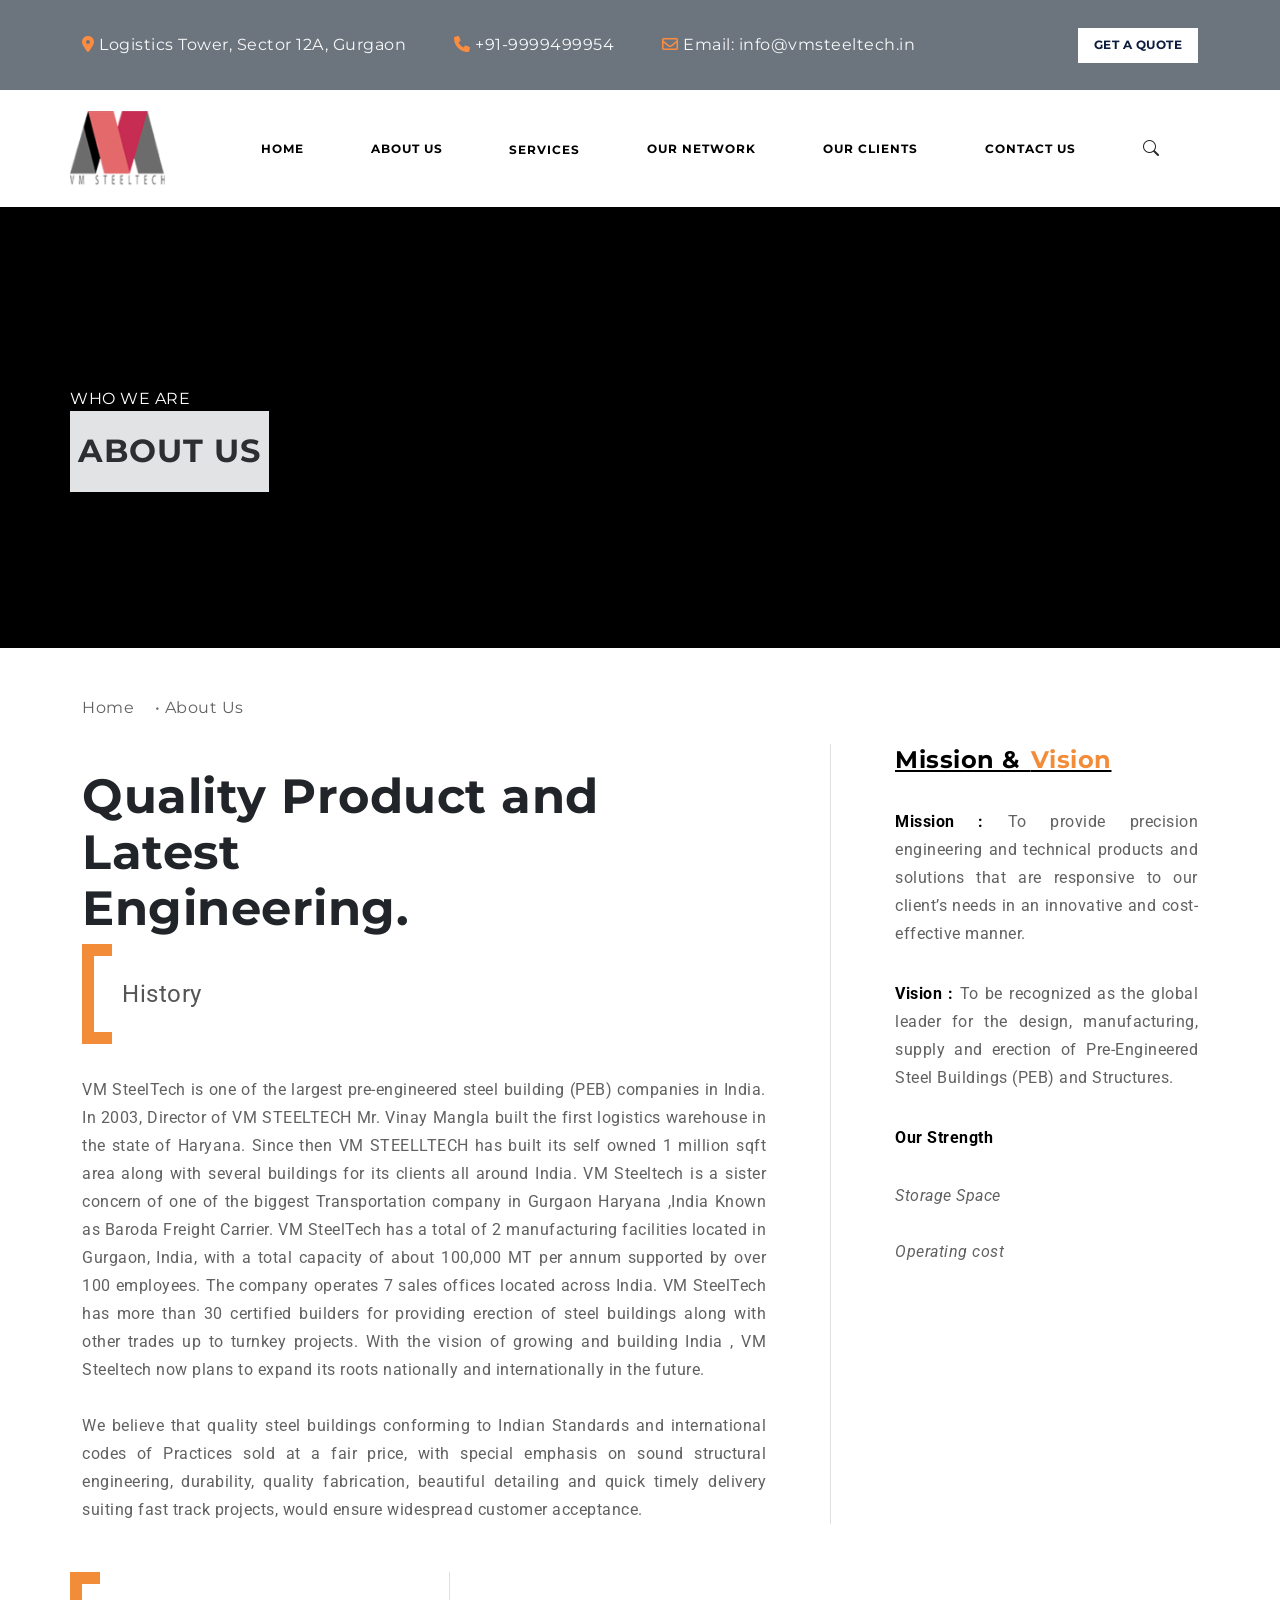
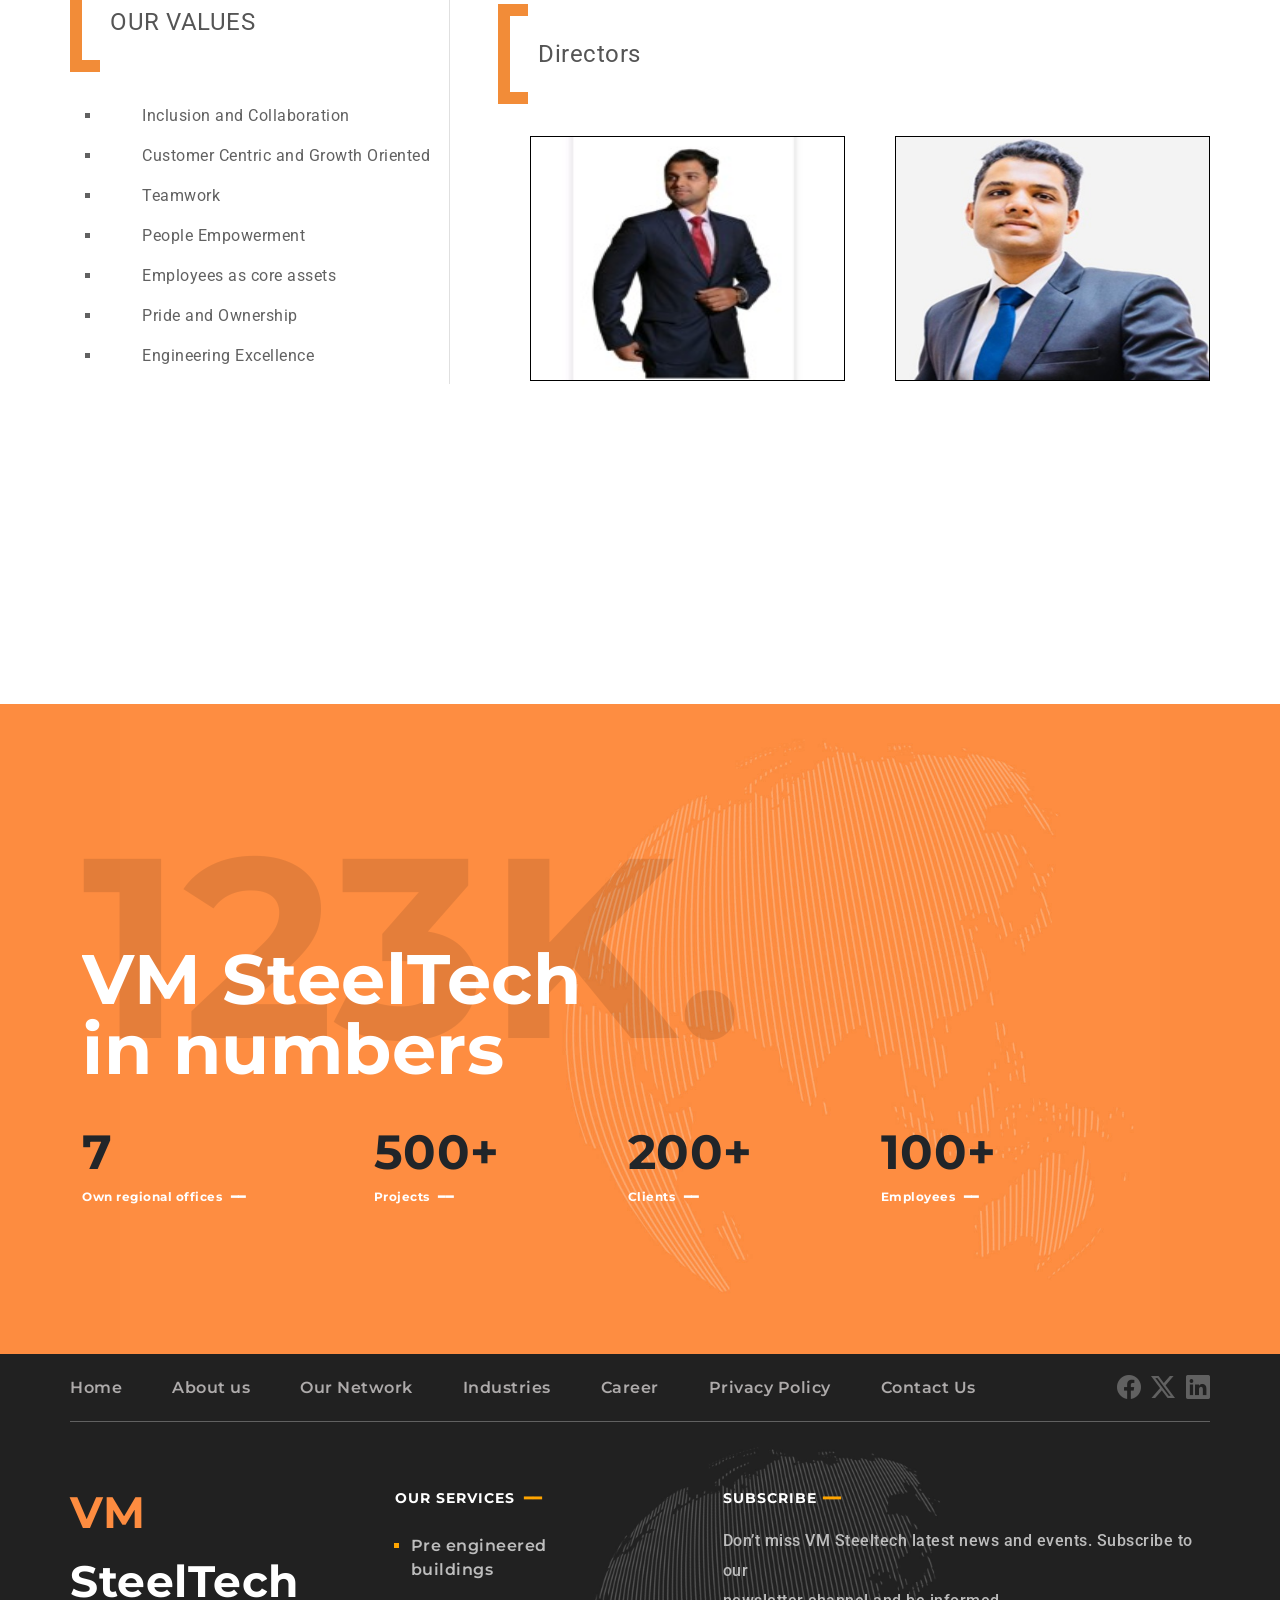
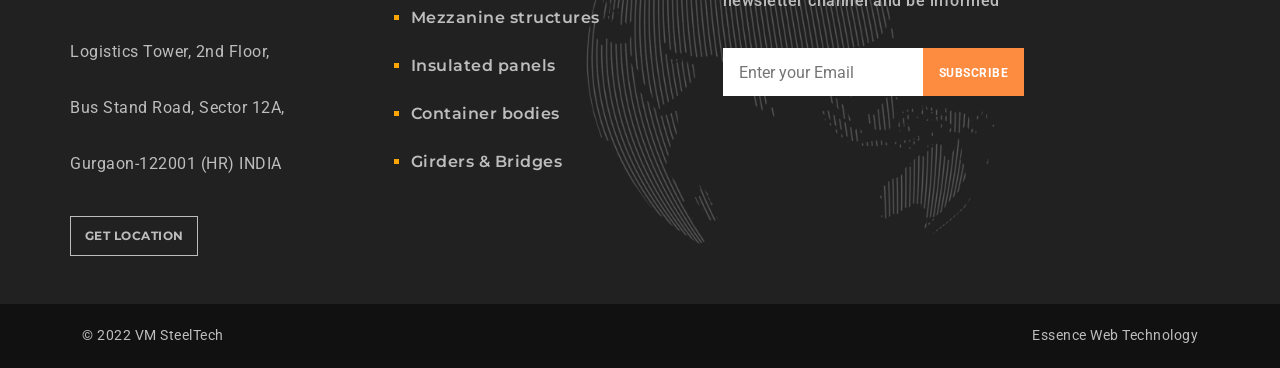
==== commit cdb5f816: "updated website design" ====
--- a/Aboutus.html
+++ b/Aboutus.html
@@ -145,7 +145,7 @@
             style="height: 49vh; width:100%;">
             <div class="container hero-part">
                 <div class="d-flex align-items-center">
-                    <header class="section-header1" style="height:12vh">
+                    <header class="section-header1" style="height:9vh">
                         <p class="para2 m-0">WHO WE ARE</p>
                         <h1
                             class=" h-100 heading fw-bold bg-secondary-subtle text-secondary-emphasis d-flex  align-items-center p-2">
--- a/style.css
+++ b/style.css
@@ -43,6 +43,13 @@
 }
 
 .heading {
+    font-family: "Montserrat";
+    letter-spacing: 1px;
+    font-size: 2rem;
+    font-weight: 700;
+}
+
+.heading4{
     font-family: "Montserrat";
     letter-spacing: 1px;
     font-size: 2rem;
@@ -747,6 +754,7 @@
         display: block;
         font-size: 30px;
     }
+    
 
 }
 
@@ -975,7 +983,6 @@
         display: flex;
         flex-direction: column;
         height: auto;
-        min-height: 100vh;
     }
 
     .footer-section {
@@ -1106,6 +1113,9 @@
     .middle-list {
         padding-left: 1rem;
     }
+    .heading4{
+    font-size: 1.3rem;
+}
 }
 
 @media (min-width: 445px)and (max-width:768px) {
@@ -1214,7 +1224,6 @@
         display: flex;
         flex-direction: column;
         height: auto;
-        min-height: 100vh;
     }
 
     .footer-section {
@@ -1707,7 +1716,7 @@
 }
 
 .section-header {
-    height: 12vh;
+    height: 8vh;
 }
 
 
@@ -2379,7 +2388,7 @@
 
 /* CONTACT US  */
 .hero-section7 {
-    background-image: url(./images-contactus/ChatGPT\ Image\ Jun\ 26\,\ 2026\,\ 04_22_31\ PM.png);
+    background-image: url(./images-contactus/ChatGPT\ Image\ Jun\ 27\,\ 2026\,\ 02_42_14\ PM.png);
     background-size: cover;
     background-position: center;
     background-repeat: no-repeat;
@@ -2632,7 +2641,7 @@
 
 .red-fluid {
     background-color: #ff696b;
-    height: 100vh;
+    height: 85vh;
 }
 
 .upper-title {
@@ -2694,6 +2703,12 @@
         flex-direction: column;
         align-items: center;
     }
+    .big-bracket{
+        height: 50vh;
+    }
+    .black-fluid{
+        height: 110vh;
+    }
 }
 
 @media (min-width:340px) and (max-width:768px) {
@@ -2725,7 +2740,13 @@
     }
 
     .red-fluid {
-        height: 70vh;
+        height: 65vh;
+    }
+    .black-fluid{
+        height: 90vh;
+    }
+    .wrap1{
+        margin-top: 10rem;
     }
 
     .big-text {
@@ -2734,8 +2755,8 @@
     }
 
     .big-bracket {
-        height: 30vh;
-        margin-top: 2.5rem;
+        height: 35vh;
+        margin-top: 0px;
     }
 
     .wrap1 {
